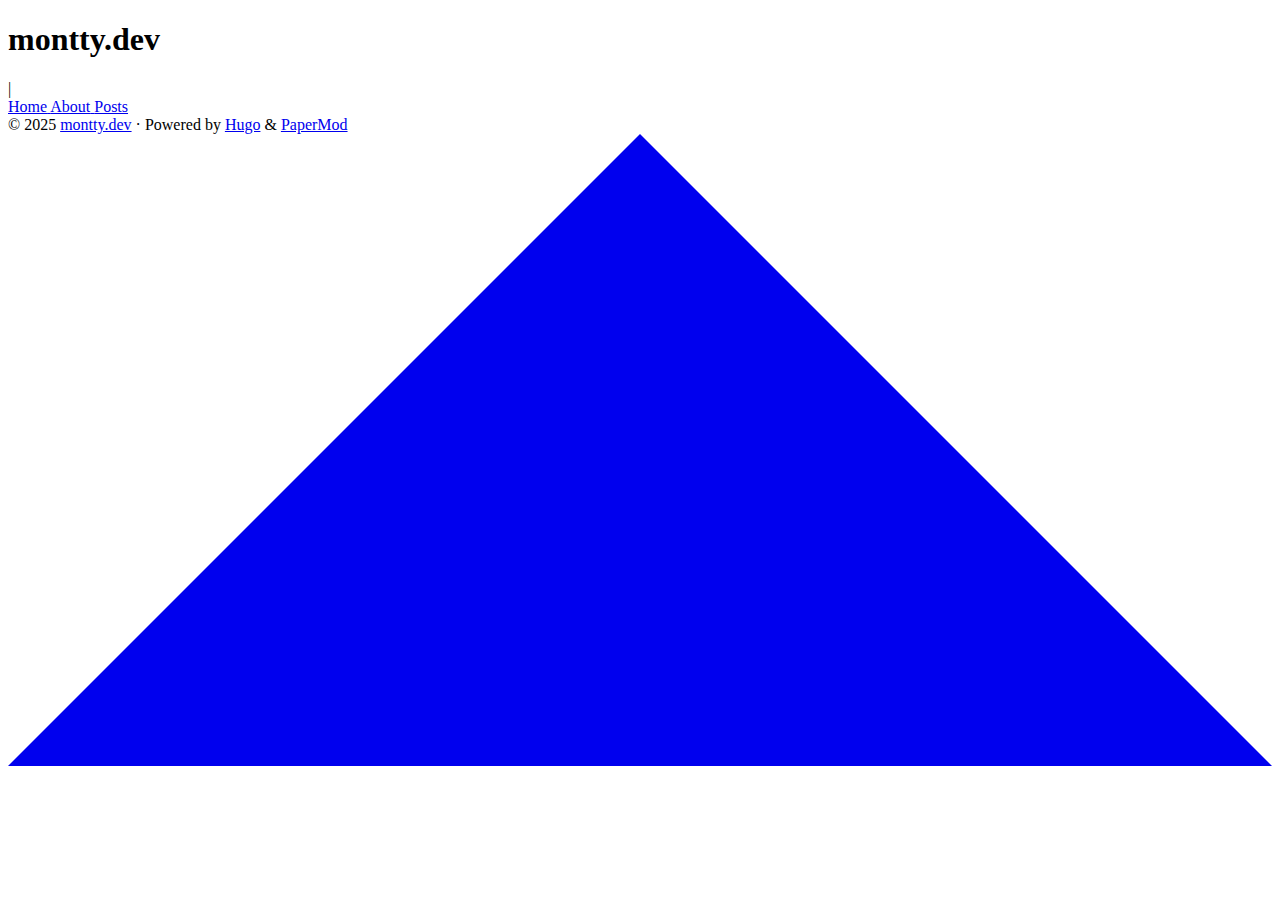
==== public/index.html @ cf0adbcc "Initial setup with minimalist design and vim navigation with AI generated initial content." ====
<!doctype html><html lang=en dir=auto><head><meta name=generator content="Hugo 0.142.0"><script src="/livereload.js?mindelay=10&amp;v=2&amp;port=1313&amp;path=livereload" data-no-instant defer></script><meta charset=utf-8><meta http-equiv=X-UA-Compatible content="IE=edge"><meta name=viewport content="width=device-width,initial-scale=1,shrink-to-fit=no"><meta name=robots content="index, follow"><title>montty.dev</title>
<meta name=keywords content="Blog,Portfolio,PaperMod"><meta name=description content="Personal Website"><meta name=author content="Me"><link rel=canonical href=http://localhost:1313/><link crossorigin=anonymous href=/assets/css/stylesheet.45e028aa8ce0961349adf411b013ee39406be2c0bc80d4ea3fc04555f7f4611a.css integrity="sha256-ReAoqozglhNJrfQRsBPuOUBr4sC8gNTqP8BFVff0YRo=" rel="preload stylesheet" as=style><link rel=icon href=http://localhost:1313/favicon.ico><link rel=icon type=image/png sizes=16x16 href=http://localhost:1313/favicon-16x16.png><link rel=icon type=image/png sizes=32x32 href=http://localhost:1313/favicon-32x32.png><link rel=apple-touch-icon href=http://localhost:1313/apple-touch-icon.png><link rel=mask-icon href=http://localhost:1313/safari-pinned-tab.svg><meta name=theme-color content="#2e2e33"><meta name=msapplication-TileColor content="#2e2e33"><link rel=alternate type=application/rss+xml href=http://localhost:1313/index.xml><link rel=alternate hreflang=en href=http://localhost:1313/><noscript><style>#theme-toggle,.top-link{display:none}</style></noscript><link href="https://fonts.googleapis.com/css2?family=JetBrains+Mono:wght@400;700&display=swap" rel=stylesheet><link rel=stylesheet href=/css/extended.min.css><meta property="og:url" content="http://localhost:1313/"><meta property="og:site_name" content="montty.dev"><meta property="og:title" content="Welcome to My Site"><meta property="og:description" content="Welcome to My Site This is my personal website where I share my thoughts, projects, and experiences.
Recent Posts"><meta property="og:locale" content="en-us"><meta property="og:type" content="website"><meta name=twitter:card content="summary"><meta name=twitter:title content="Welcome to My Site"><meta name=twitter:description content="Personal Website"><script type=application/ld+json>{"@context":"https://schema.org","@type":"Organization","name":"montty.dev","url":"http://localhost:1313/","description":"Personal Website","logo":"http://localhost:1313/favicon.ico","sameAs":["https://github.com/grdmnt"]}</script></head><body class=list id=top><header class=header><nav class=nav></nav></header><main class=main><div class=profile><div class=profile_inner><div class=site-title><h1>montty.dev</h1><span class=vim-cursor>|</span></div><div class=buttons><a href=/ class=profile-button><span>Home</span>
</a><a href=/about/ class=profile-button><span>About</span>
</a><a href=/posts/ class=profile-button><span>Posts</span></a></div></div></div></main><footer class=footer><span>&copy; 2025 <a href=http://localhost:1313/>montty.dev</a></span> ·
<span>Powered by
<a href=https://gohugo.io/ rel="noopener noreferrer" target=_blank>Hugo</a> &
        <a href=https://github.com/adityatelange/hugo-PaperMod/ rel=noopener target=_blank>PaperMod</a></span></footer><a href=#top aria-label="go to top" title="Go to Top (Alt + G)" class=top-link id=top-link accesskey=g><svg viewBox="0 0 12 6" fill="currentcolor"><path d="M12 6H0l6-6z"/></svg>
</a><script src=/js/vim-navigation.min.js></script><script>let menu=document.getElementById("menu");menu&&(menu.scrollLeft=localStorage.getItem("menu-scroll-position"),menu.onscroll=function(){localStorage.setItem("menu-scroll-position",menu.scrollLeft)}),document.querySelectorAll('a[href^="#"]').forEach(e=>{e.addEventListener("click",function(e){e.preventDefault();var t=this.getAttribute("href").substr(1);window.matchMedia("(prefers-reduced-motion: reduce)").matches?document.querySelector(`[id='${decodeURIComponent(t)}']`).scrollIntoView():document.querySelector(`[id='${decodeURIComponent(t)}']`).scrollIntoView({behavior:"smooth"}),t==="top"?history.replaceState(null,null," "):history.pushState(null,null,`#${t}`)})})</script><script>var mybutton=document.getElementById("top-link");window.onscroll=function(){document.body.scrollTop>800||document.documentElement.scrollTop>800?(mybutton.style.visibility="visible",mybutton.style.opacity="1"):(mybutton.style.visibility="hidden",mybutton.style.opacity="0")}</script></body></html>
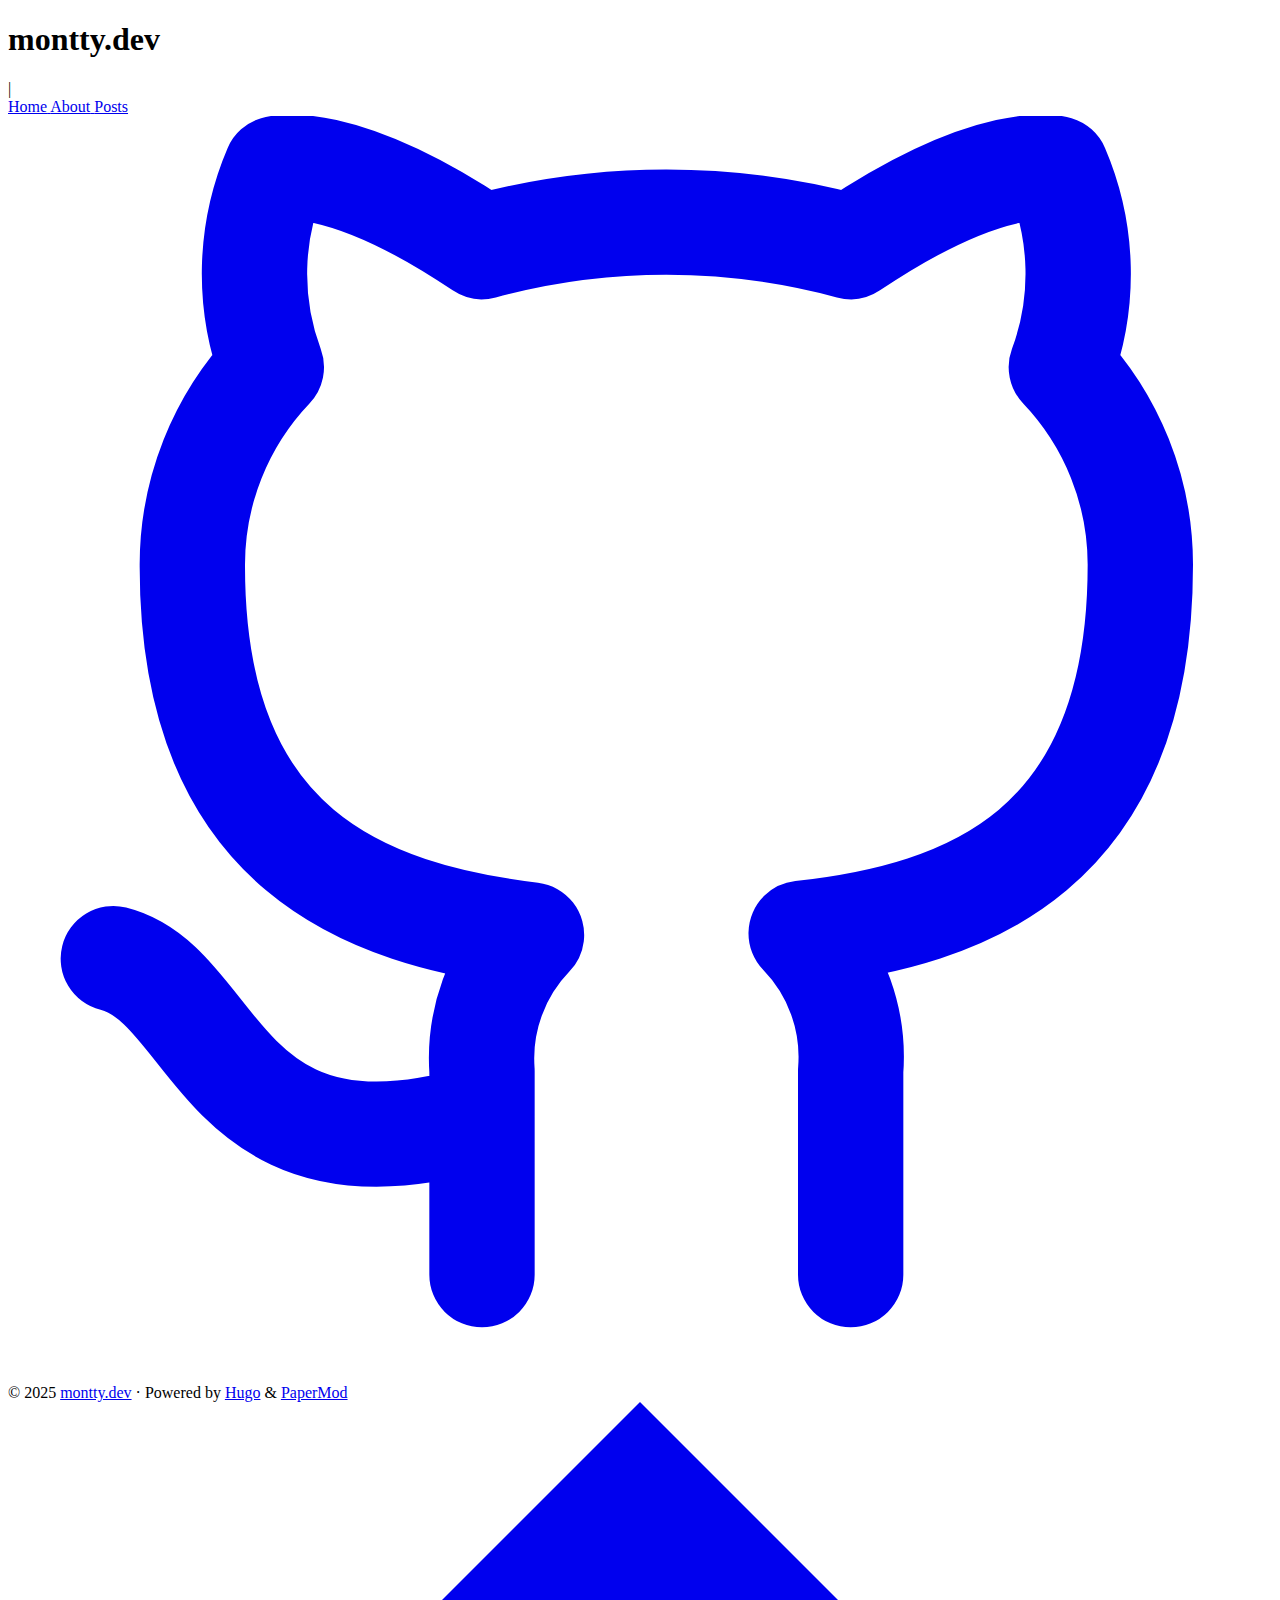
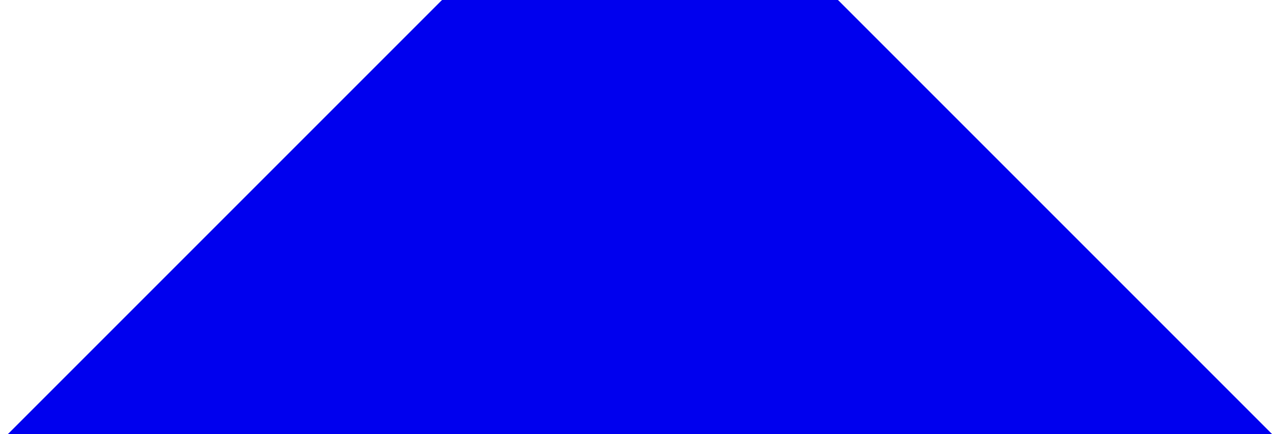
==== commit 8ca8cb0b: "Add about page and add github social" ====
--- a/public/index.html
+++ b/public/index.html
@@ -2,7 +2,7 @@
 <meta name=keywords content="Blog,Portfolio,PaperMod"><meta name=description content="Personal Website"><meta name=author content="Me"><link rel=canonical href=http://localhost:1313/><link crossorigin=anonymous href=/assets/css/stylesheet.45e028aa8ce0961349adf411b013ee39406be2c0bc80d4ea3fc04555f7f4611a.css integrity="sha256-ReAoqozglhNJrfQRsBPuOUBr4sC8gNTqP8BFVff0YRo=" rel="preload stylesheet" as=style><link rel=icon href=http://localhost:1313/favicon.ico><link rel=icon type=image/png sizes=16x16 href=http://localhost:1313/favicon-16x16.png><link rel=icon type=image/png sizes=32x32 href=http://localhost:1313/favicon-32x32.png><link rel=apple-touch-icon href=http://localhost:1313/apple-touch-icon.png><link rel=mask-icon href=http://localhost:1313/safari-pinned-tab.svg><meta name=theme-color content="#2e2e33"><meta name=msapplication-TileColor content="#2e2e33"><link rel=alternate type=application/rss+xml href=http://localhost:1313/index.xml><link rel=alternate hreflang=en href=http://localhost:1313/><noscript><style>#theme-toggle,.top-link{display:none}</style></noscript><link href="https://fonts.googleapis.com/css2?family=JetBrains+Mono:wght@400;700&display=swap" rel=stylesheet><link rel=stylesheet href=/css/extended.min.css><meta property="og:url" content="http://localhost:1313/"><meta property="og:site_name" content="montty.dev"><meta property="og:title" content="Welcome to My Site"><meta property="og:description" content="Welcome to My Site This is my personal website where I share my thoughts, projects, and experiences.
 Recent Posts"><meta property="og:locale" content="en-us"><meta property="og:type" content="website"><meta name=twitter:card content="summary"><meta name=twitter:title content="Welcome to My Site"><meta name=twitter:description content="Personal Website"><script type=application/ld+json>{"@context":"https://schema.org","@type":"Organization","name":"montty.dev","url":"http://localhost:1313/","description":"Personal Website","logo":"http://localhost:1313/favicon.ico","sameAs":["https://github.com/grdmnt"]}</script></head><body class=list id=top><header class=header><nav class=nav></nav></header><main class=main><div class=profile><div class=profile_inner><div class=site-title><h1>montty.dev</h1><span class=vim-cursor>|</span></div><div class=buttons><a href=/ class=profile-button><span>Home</span>
 </a><a href=/about/ class=profile-button><span>About</span>
-</a><a href=/posts/ class=profile-button><span>Posts</span></a></div></div></div></main><footer class=footer><span>&copy; 2025 <a href=http://localhost:1313/>montty.dev</a></span> ·
+</a><a href=/posts/ class=profile-button><span>Posts</span></a></div><div class=social-icons align=center><a href=https://github.com/grdmnt target=_blank rel="noopener noreferrer me" title=Github><svg viewBox="0 0 24 24" fill="none" stroke="currentcolor" stroke-width="2" stroke-linecap="round" stroke-linejoin="round"><path d="M9 19c-5 1.5-5-2.5-7-3m14 6v-3.87a3.37 3.37.0 00-.94-2.61c3.14-.35 6.44-1.54 6.44-7A5.44 5.44.0 0020 4.77 5.07 5.07.0 0019.91 1S18.73.65 16 2.48a13.38 13.38.0 00-7 0C6.27.65 5.09 1 5.09 1A5.07 5.07.0 005 4.77 5.44 5.44.0 003.5 8.55c0 5.42 3.3 6.61 6.44 7A3.37 3.37.0 009 18.13V22"/></svg></a></div></div></div></main><footer class=footer><span>&copy; 2025 <a href=http://localhost:1313/>montty.dev</a></span> ·
 <span>Powered by
 <a href=https://gohugo.io/ rel="noopener noreferrer" target=_blank>Hugo</a> &
         <a href=https://github.com/adityatelange/hugo-PaperMod/ rel=noopener target=_blank>PaperMod</a></span></footer><a href=#top aria-label="go to top" title="Go to Top (Alt + G)" class=top-link id=top-link accesskey=g><svg viewBox="0 0 12 6" fill="currentcolor"><path d="M12 6H0l6-6z"/></svg>
